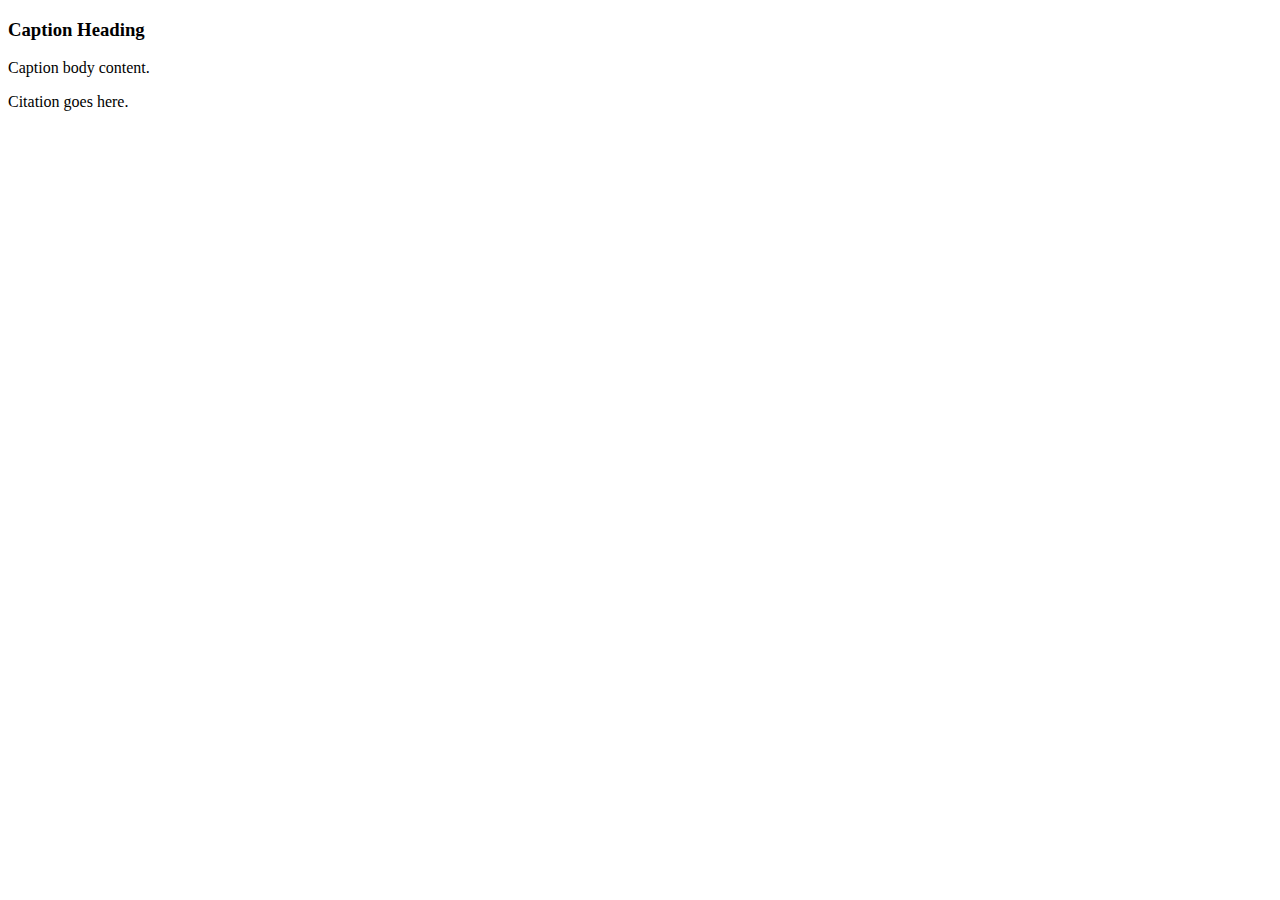
==== caption.html @ fc4a9f4c "Create caption boilerplate" ====
<!DOCTYPE html>
<html lang="en">
  <head>
    <!-- Head Boilerplate -->
    <meta charset="UTF-8" />
    <meta name="viewport" content="width=device-width, initial-scale=1.0" />
    <meta http-equiv="X-UA-Compatible" content="ie=edge" />
    <title>Project Caption Template</title>
    <link href="caption.css" rel="stylesheet" type="text/css" />

    <!-- Author & Description -->
    <meta name="author" content="Alex R. Mann" />
    <meta
      name="description"
      content="A template for a project caption."
    />

    <!-- Favicon -->
    <link rel="icon" type="image/x-icon" href="images/favicon.jpg" />

    <!-- Load Google Fonts -->
    <link rel="preconnect" href="https://fonts.googleapis.com" />
    <link rel="preconnect" href="https://fonts.gstatic.com" crossorigin />
    <link
      href="https://fonts.googleapis.com/css2?family=Source+Code+Pro:ital,wght@0,200..900;1,200..900&family=Source+Sans+3:ital,wght@0,200..900;1,200..900&family=Source+Serif+4:ital,opsz,wght@0,8..60,200..900;1,8..60,200..900&display=swap"
      rel="stylesheet"
    />
  </head>

  <body>

    <!-- TEMPLATE CONTAINER -->

    <!-- Begin Main -->
    <main class="flex flex--row flex--gap">

      <!-- Project Caption -->
      <div class="project-caption">
        <div class="caption-content">
          <h3>Caption Heading</h3>
          <p>Caption body content.</p>
        </div>
        <div class="caption-citation">Citation goes here.</div>
      </div>

    </main>
  </div>

  </body>
</html>
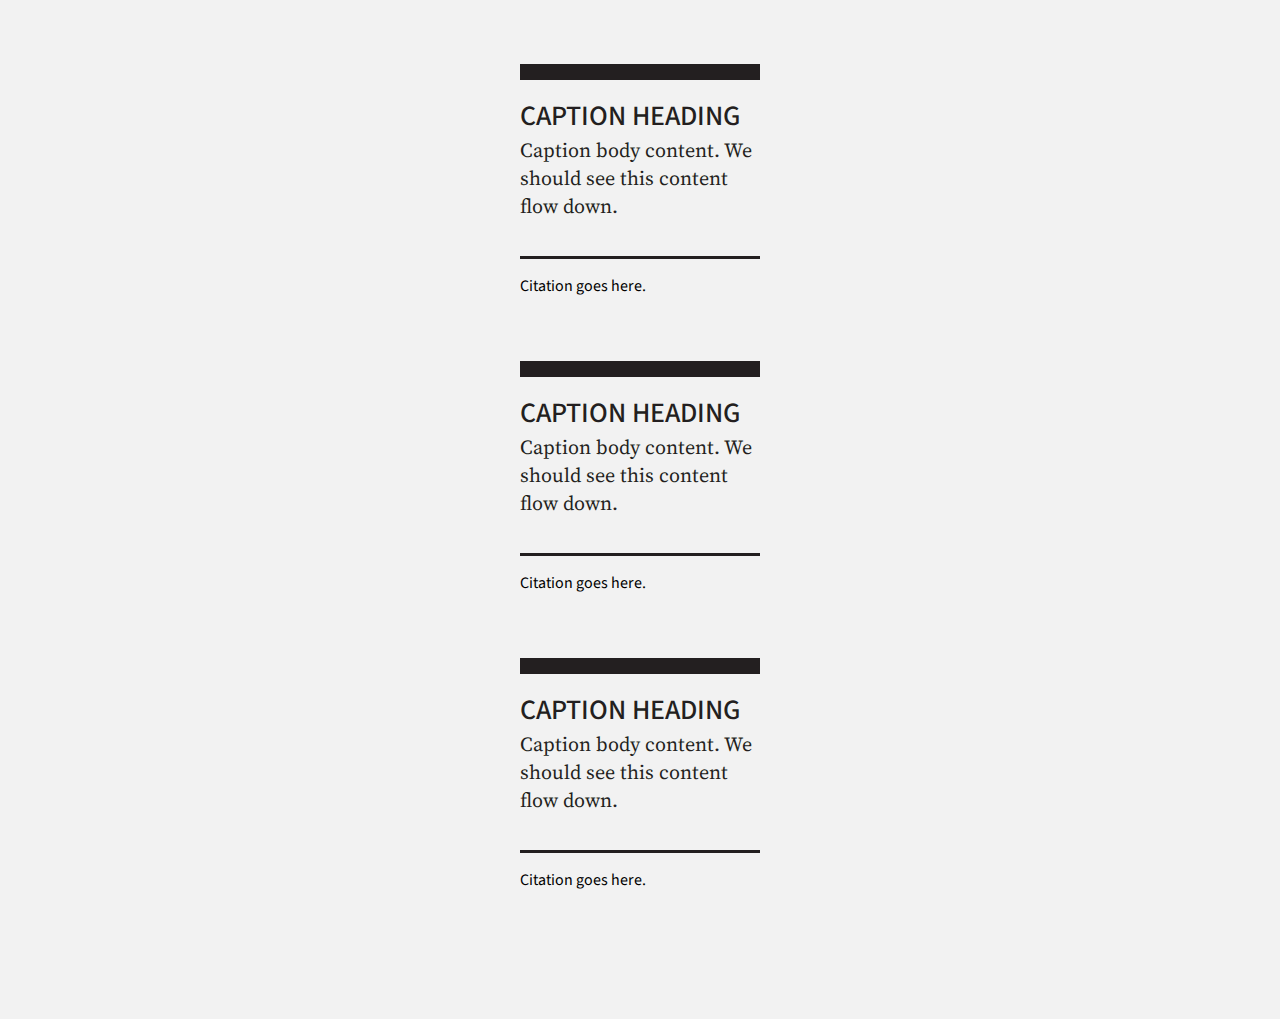
==== commit a16bda0d: "Draft Caption Complete" ====
--- a/caption.html
+++ b/caption.html
@@ -10,10 +10,7 @@
 
     <!-- Author & Description -->
     <meta name="author" content="Alex R. Mann" />
-    <meta
-      name="description"
-      content="A template for a project caption."
-    />
+    <meta name="description" content="A template for a project caption." />
 
     <!-- Favicon -->
     <link rel="icon" type="image/x-icon" href="images/favicon.jpg" />
@@ -28,23 +25,35 @@
   </head>
 
   <body>
-
     <!-- TEMPLATE CONTAINER -->
 
     <!-- Begin Main -->
-    <main class="flex flex--row flex--gap">
+    <main class="flex">
+      <div class="container--center">
 
-      <!-- Project Caption -->
-      <div class="project-caption">
-        <div class="caption-content">
-          <h3>Caption Heading</h3>
-          <p>Caption body content.</p>
+        <!-- Project Caption -->
+        <div class="project-caption">
+          <div class="caption-content">
+            <h3>Caption Heading</h3>
+            <p>Caption body content. We should see this content flow down.</p>
+          </div>
+          <div class="caption-citation">Citation goes here.</div>
         </div>
-        <div class="caption-citation">Citation goes here.</div>
+        <div class="project-caption">
+          <div class="caption-content">
+            <h3>Caption Heading</h3>
+            <p>Caption body content. We should see this content flow down.</p>
+          </div>
+          <div class="caption-citation">Citation goes here.</div>
+        </div>
+        <div class="project-caption">
+          <div class="caption-content">
+            <h3>Caption Heading</h3>
+            <p>Caption body content. We should see this content flow down.</p>
+          </div>
+          <div class="caption-citation">Citation goes here.</div>
+        </div>
       </div>
-
     </main>
-  </div>
-
   </body>
 </html>
--- a/caption.css
+++ b/caption.css
@@ -0,0 +1,157 @@
+@charset "UTF-8";
+/* CSS Document */
+
+*,
+*::before,
+*::after {
+  box-sizing: border-box;
+  font-size: 16px;
+}
+
+:root {
+  --font-sans: "Source Sans 3", Helvetica, Arial, sans-serif;
+  --font-code: "Source Code Pro", Helvetica, Arial, sans-serif;
+  --font-serif: "Source Serif 4", Times New Roman, serif;
+
+  font-family: var(--font-sans);
+}
+
+/* FONT FORMATTING */
+
+h1,
+h2,
+h3,
+h4,
+h5,
+h6,
+p,
+li {
+  color: #231f20;
+  font-family: var(--font-sans);
+}
+
+h1 {
+  font-size: 4rem;
+  font-weight: 500;
+  margin-bottom: 1rem;
+}
+
+h2 {
+  font-family: var(--font-code);
+  font-size: 2rem;
+  font-weight: 600;
+  margin-bottom: 0.75rem;
+}
+
+h3 {
+  font-size: 1.75rem;
+  font-weight: 500;
+  text-transform: uppercase;
+  margin-bottom: 0.5rem;
+}
+
+h4 {
+  font-size: 1.5rem;
+  font-weight: 200;
+  margin-bottom: 0.5rem;
+}
+
+h5 {
+  font-size: 1rem;
+  font-weight: 400;
+  margin-bottom: 2rem;
+}
+
+h6 {
+  font-size: 1rem;
+  font-weight: 200;
+  margin-bottom: 2rem;
+}
+
+p {
+  margin-bottom: 1rem;
+  font-size: 1.5rem;
+  font-family: var(--font-serif);
+}
+
+/* FLEX STYLES */
+.container-main {
+  display: flex;
+  flex-direction: row;
+}
+
+.flex {
+  display: flex;
+  /* border: solid 2px red; */
+}
+
+.flex--row {
+  flex-direction: row;
+}
+
+.flex--column {
+  flex-direction: column;
+}
+
+.flex--nav {
+  justify-content: space-between;
+}
+
+.flex--gap {
+  gap: 4em;
+}
+
+.flex--wrap {
+  flex-wrap: wrap;
+}
+
+/* LAYOUT ELEMENTS */
+html,
+html * {
+  padding: 0;
+  margin: 0;
+}
+
+body {
+  margin-left: auto;
+  margin-right: auto;
+  background: RGB(242, 242, 242);
+}
+
+main {
+  width: 100%;
+  height: 100%;
+  padding: 4rem 6rem;
+}
+
+.container--center {
+    width: 100%;
+    display: flex;
+    flex-direction: column;
+    justify-content: center;
+    align-items: center;
+}
+
+.project-caption {
+    display: flex;
+    gap: 1em;
+    flex-direction: column;
+    width: 240px;
+    margin-bottom: 4em;
+}
+
+.caption-content {
+    padding: 1em 0;
+    gap: 1em;
+    border-top: 1em solid #231f20;
+    border-bottom: solid #231f20;
+}
+      
+.caption-content h3 {}
+
+.caption-content p {
+    margin-bottom: 1em;
+    font-size: 1.25rem;
+}
+
+.caption-citation {}